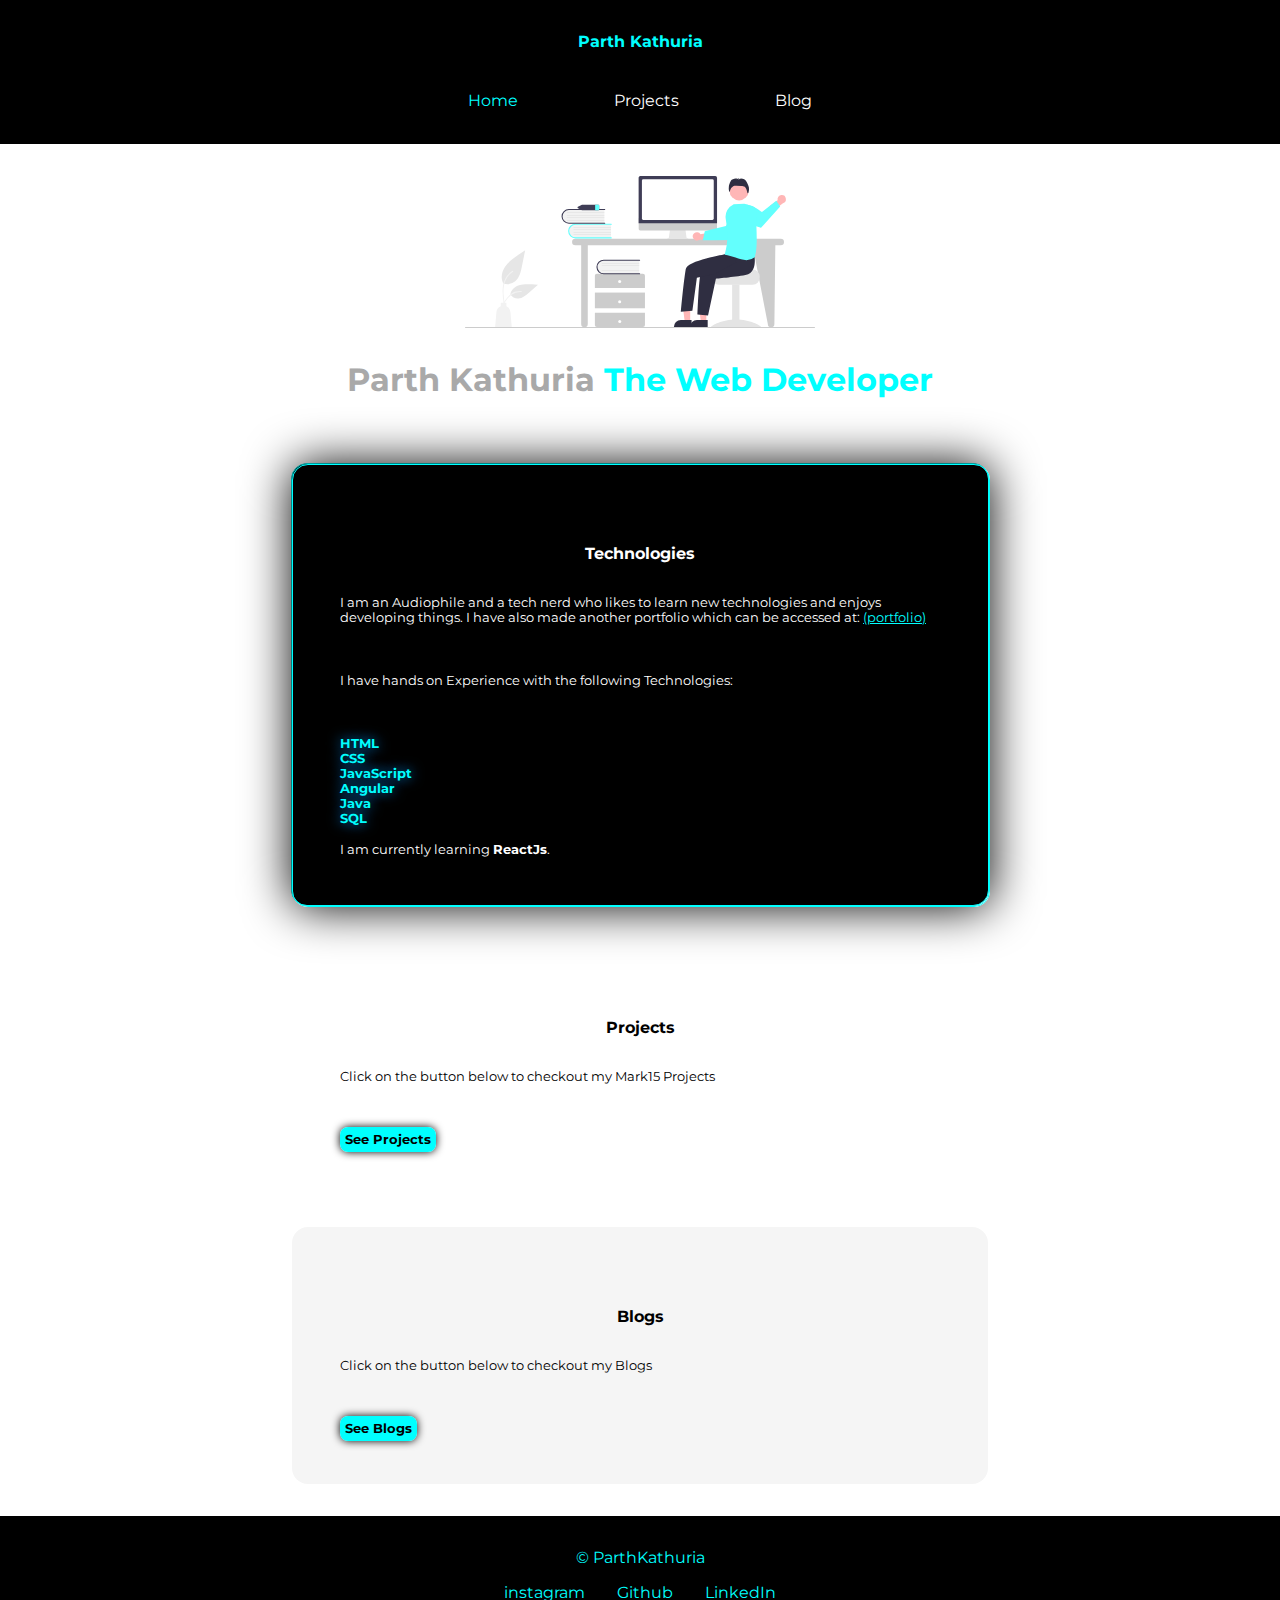
==== index.html @ 1c36a5e3 "edited the link of another Portfolio" ====
<!DOCTYPE html>
<html lang="en">
  <head>
    <meta charset="UTF-8" />
    <meta http-equiv="X-UA-Compatible" content="IE=edge" />
    <meta name="viewport" content="width=device-width, initial-scale=1.0" />
    <title>Home | Parth Kathuria</title>
    <link rel="stylesheet" href="style.css" />
 
    </style>
  </head>
  <body>
    <nav class="navbar">
      <span class="nav__heading">Parth Kathuria</span>

      <span class="nav__buttons">
        <a href="/" class="navigate link link-active">Home</a>
        <a href="projects.html" class="navigate link">Projects</a>
        <a href="blogs.html" class="navigate link">Blog</a>
      </span>
    </nav>
    <header class="hero">
      <img src="assets/main.svg" alt="a guy coding" class="hero__img" />
      <h1 class="hero__heading">
        Parth Kathuria <span class="heading__inverted"> The Web Developer</span>
      </h1>
    </header>
    <div class="main">
      <section class="section main__section">
        <h3>Technologies</h3>
        <p>
          I am an Audiophile and a tech nerd who likes to learn new technologies
          and enjoys developing things. I have also made another portfolio which
          can be accessed at: <a href="www.parthkathuria.co.in">(portfolio)</a>
        </p>
        <p>I have hands on Experience with the following Technologies:</p>
        <ul>
          <li class="technologies">HTML</li>
          <li class="technologies">
            CSS 
          </li>
          <li class="technologies">JavaScript</li>
          <li class="technologies">Angular</li>
          <li class="technologies">Java</li>
          <li class="technologies">SQL</li>
        </ul>
        <p class="remove_margin">
          I am currently learning <span class="technologies">ReactJs</span>.
        </p>
      </section>
      <section class="section">
        <h3>Projects</h3>
        <p>Click on the button below to checkout my Mark15 Projects</p>
        <a class="see__buttons" href="projects.html" rel="noopener noreferrer"
          >See Projects</a
        >
      </section>
      <section class="section ow">
        <h3>Blogs</h3>
        <p>Click on the button below to checkout my Blogs</p>
        <a class="see__buttons" href="blogs.html" rel="noopener noreferrer"
          >See Blogs</a
        >
      </section>
    </div>

    <footer class="footer">
      <span class="copyright">© ParthKathuria</span>
      <span class="social__media">
        <a
          target="_blank"
          href="https://www.instagram.com/parth.ts/"
          class="social"
          >instagram</a
        >
        <a
          target="_blank"
          href="https://github.com/ParthDevTs?tab=repositories"
          class="social"
          >Github</a
        >
        <a
          target="_blank"
          href="https://www.linkedin.com/in/parth-kathuria-4b0856177/"
          class="social"
          >LinkedIn</a
        >
      </span>
    </footer>
  </body>
</html>
---- style.css ----
@import url("https://fonts.googleapis.com/css2?family=Montserrat:wght@100;400&display=swap");

* {
  padding: 0;
  margin: 0;
  font-family: "Montserrat", sans-serif;
}
.navbar {
  width: 100%;
  background-color: black;
  height: 5rem;

  padding-top: 2rem;
  padding-bottom: 2rem;
  display: flex;
  flex-direction: column;
  align-items: center;
  color: aqua;
}

.nav__heading {
  font-weight: bold;
}

.nav__buttons {
  margin: 2rem;
  display: flex;
  flex-direction: row;
  gap: 5rem;
}

.navigate {
  color: white;
  background-color: transparent;
  padding: 0.5rem;

  text-decoration: none;
}
.link-active {
  color: aqua;
}

.hero {
  padding: 2rem;

  display: flex;
  flex-direction: column;
  align-items: center;
  justify-content: center;
}
.hero .hero__img {
  max-width: 350px;
}
.hero .hero__heading {
  color: darkgray;

  text-align: center;
  padding-top: 2rem;
}
.hero .hero__heading .heading__inverted {
  color: cyan;
}

.main {
  /* display: flex;
  flex-direction: column;
  align-items: center;
  justify-content: center; */
  width: 100%;
  display: grid;
  grid-template-columns: 1fr;
  gap: 2rem;
  place-items: center;
  /* padding: 0.5rem; */
}

section {
  padding: 0 1rem 2rem 1rem;
  width: 350px;

  font-size: 0.6rem;
}

@media screen and (min-width: 700px) {
  section {
    font-size: 0.8rem;
    width: 600px;
    padding: 3rem;
  }
  section h3 {
    font-size: 1rem;
  }
}
section h3 {
  text-align: center;
  padding: 2rem;
}

section ul {
  margin: unset;
  padding: unset;
  margin-bottom: 1rem;
  color: cyan;
  text-shadow: 0 0 0.8rem rgb(0, 153, 255);
  list-style: none;
}

section p {
  margin-bottom: 3rem;
}

.main__section {
  margin-top: 2rem;
  background-color: black;
  color: white;
  border-radius: 1rem;
  position: relative;
  z-index: 1;
  border: aqua 1px solid;
}
.main__section a {
  color: aqua;
}

.main__section:after {
  position: absolute;
  z-index: -1;
  content: "";
  top: 0;
  left: 0;
  height: 100%;
  width: 100%;
  border-radius: 1rem;
  box-shadow: 0 0 3rem black;
  border: aqua 1px solid;
}

.remove_margin {
  margin-bottom: 0rem;
}

.ow {
  background-color: whitesmoke;
  border-radius: 1rem;
}

.see__buttons {
  background-color: cyan;
  padding: 0.3rem;
  text-decoration: none;
  color: black;
  font-weight: bold;
  border-radius: 0.5rem;
  box-shadow: 0 0 0.5rem black;
  font-size: 0.8rem;
  transition: all 200ms ease;
  cursor: pointer;
}
.see__buttons:hover {
  background-color: rgb(1, 166, 172);
  color: white;
  box-shadow: 0 0 0.2rem black;
}

.footer {
  margin-top: 2rem;
  display: flex;
  flex-direction: column;
  justify-content: center;
  align-items: center;
  padding: 2rem;
  gap: 1rem;
  background-color: black;
  color: aqua;
}
.footer .social__media {
  display: flex;
  flex-direction: row;
  gap: 2rem;
}

.footer .social__media .social {
  transition: all 150ms ease;
}

.footer .social__media .social:hover {
  font-size: 1.2rem;
  font-weight: bold;
  text-shadow: white 0 0 0.8rem;
}

.footer .social__media .social {
  color: aqua;
  text-decoration: none;
}

.technologies {
  font-weight: bold;
}
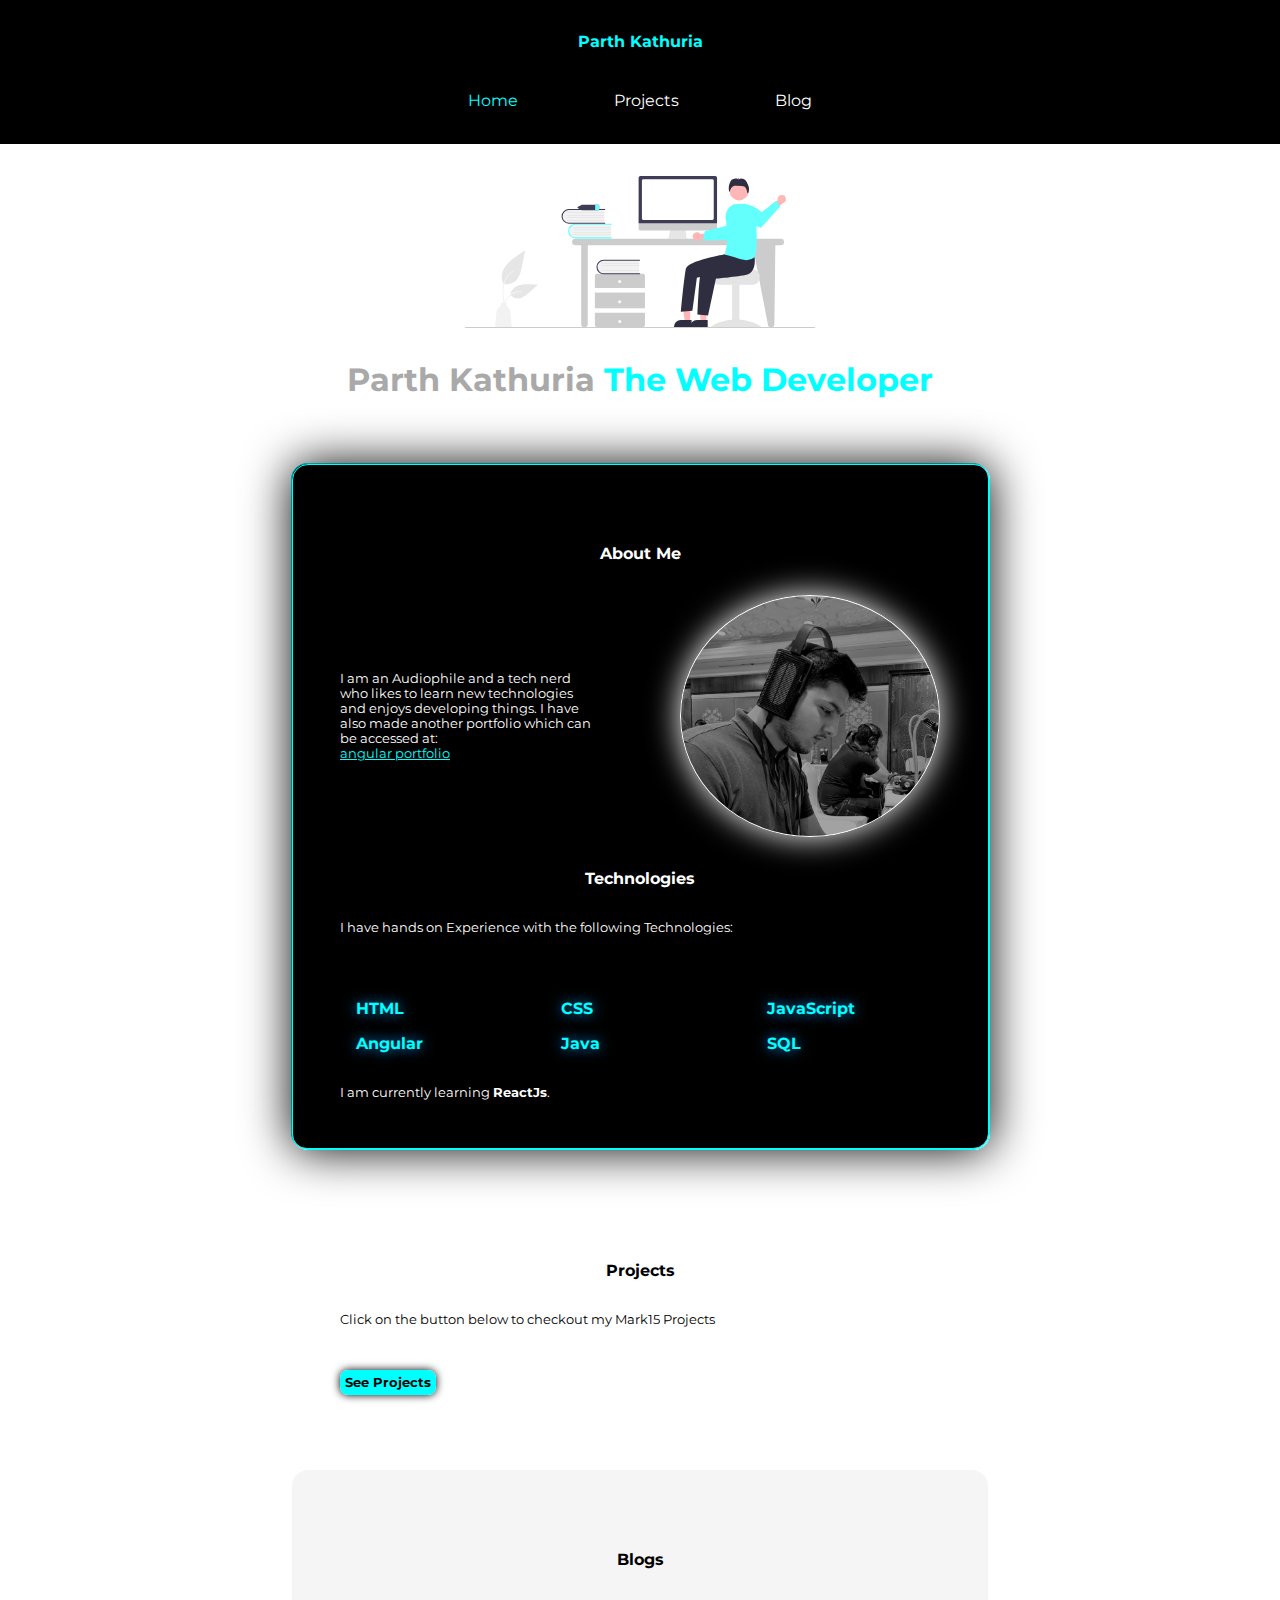
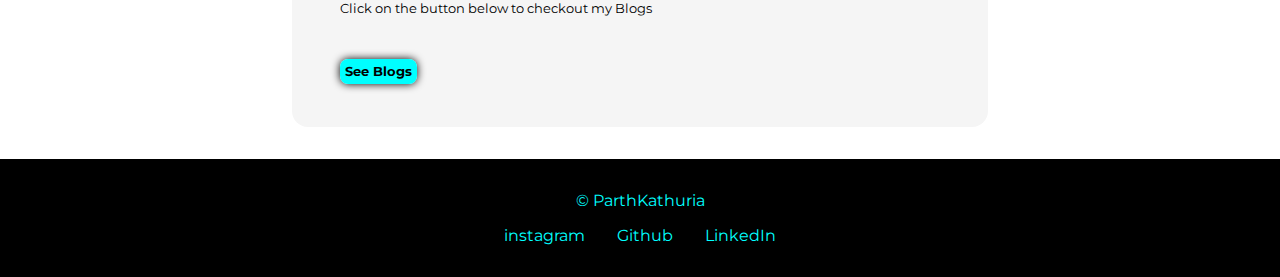
==== commit a00406e5: "made visual changes" ====
--- a/index.html
+++ b/index.html
@@ -27,18 +27,23 @@
     </header>
     <div class="main">
       <section class="section main__section">
+        <h3>About Me</h3>
+        <div class="aboutme">
+          <p>
+            I am an Audiophile and a tech nerd who likes to learn new technologies
+            and enjoys developing things. I have also made another portfolio which
+            can be accessed at: <a href="www.parthkathuria.co.in" alt="me at an Audiophile Event"> angular portfolio </a>
+          </p>
+          <div class="img__container">
+            
+          </div>
+        </div>
+
         <h3>Technologies</h3>
-        <p>
-          I am an Audiophile and a tech nerd who likes to learn new technologies
-          and enjoys developing things. I have also made another portfolio which
-          can be accessed at: <a href="www.parthkathuria.co.in">(portfolio)</a>
-        </p>
         <p>I have hands on Experience with the following Technologies:</p>
-        <ul>
+        <ul class="tech_stack">
           <li class="technologies">HTML</li>
-          <li class="technologies">
-            CSS 
-          </li>
+          <li class="technologies">CSS </li>
           <li class="technologies">JavaScript</li>
           <li class="technologies">Angular</li>
           <li class="technologies">Java</li>
--- a/style.css
+++ b/style.css
@@ -81,16 +81,6 @@
   font-size: 0.6rem;
 }
 
-@media screen and (min-width: 700px) {
-  section {
-    font-size: 0.8rem;
-    width: 600px;
-    padding: 3rem;
-  }
-  section h3 {
-    font-size: 1rem;
-  }
-}
 section h3 {
   text-align: center;
   padding: 2rem;
@@ -107,6 +97,29 @@
 
 section p {
   margin-bottom: 3rem;
+}
+
+section .aboutme {
+  display: grid;
+  grid-template-columns: 1fr 1fr;
+  grid-template-rows: 1fr;
+  gap: 1rem;
+  place-content: center;
+}
+.aboutme p {
+  display: grid;
+  place-content: center;
+  height: 100%;
+}
+.img__container {
+  background: rgba(0, 0, 0, 0.363) url("assets/headphones.jpg");
+  background-position: center;
+  background-size: cover;
+  height: 10rem;
+  border-radius: 50%;
+  background-blend-mode: multiply;
+  border: white 1px solid;
+  box-shadow: 0 0 2rem white;
 }
 
 .main__section {
@@ -135,6 +148,19 @@
   border: aqua 1px solid;
 }
 
+.tech_stack {
+  width: 100%;
+  padding: 1rem;
+  font-size: 1rem;
+  margin-bottom: 0.5rem;
+  display: grid;
+  grid-template-columns: 1fr 1fr 1fr;
+  grid-template-rows: 1fr 1fr;
+  gap: 1rem;
+  margin-bottom: 1rem;
+  place-content: center;
+}
+
 .remove_margin {
   margin-bottom: 0rem;
 }
@@ -197,3 +223,22 @@
 .technologies {
   font-weight: bold;
 }
+
+@media screen and (min-width: 700px) {
+  section {
+    font-size: 0.8rem;
+    width: 600px;
+    padding: 3rem;
+  }
+  section h3 {
+    font-size: 1rem;
+  }
+
+  section .aboutme {
+    gap: 5rem;
+  }
+
+  .img__container {
+    height: 15rem;
+  }
+}
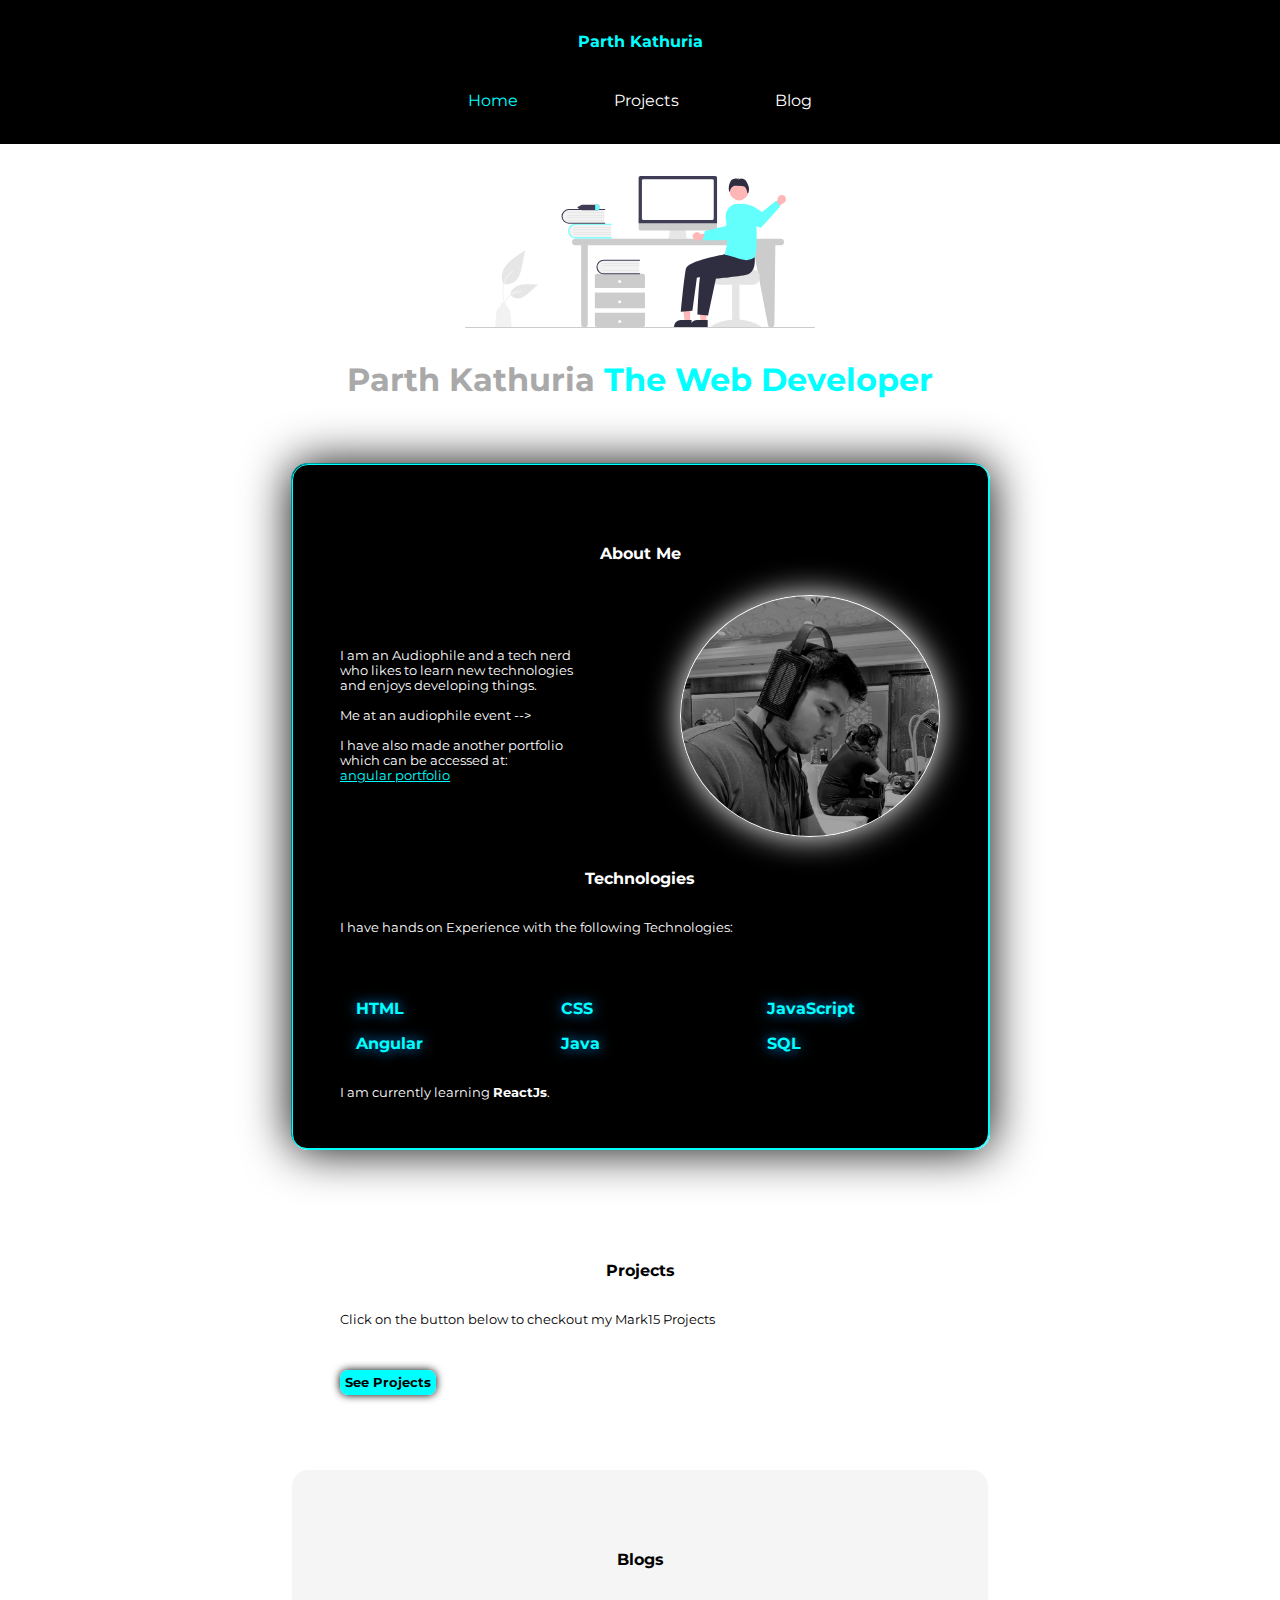
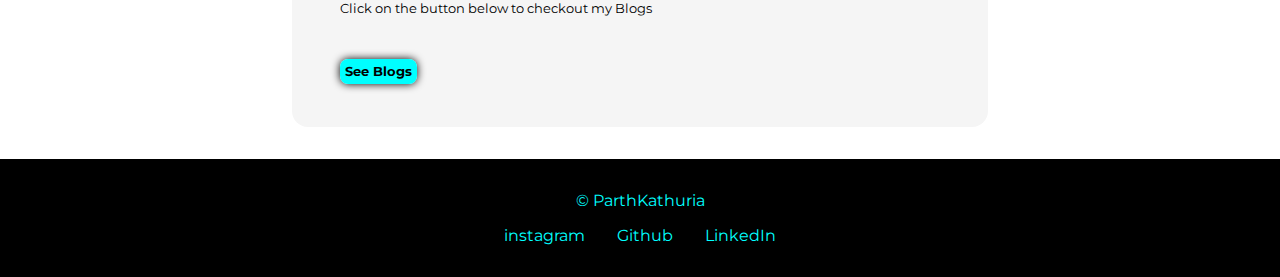
==== commit 189efbee: "edited about me section" ====
--- a/index.html
+++ b/index.html
@@ -14,9 +14,9 @@
       <span class="nav__heading">Parth Kathuria</span>
 
       <span class="nav__buttons">
-        <a href="/" class="navigate link link-active">Home</a>
-        <a href="projects.html" class="navigate link">Projects</a>
-        <a href="blogs.html" class="navigate link">Blog</a>
+        <a href="/" class="social navigate link link-active">Home</a>
+        <a href="projects.html" class="social navigate link">Projects</a>
+        <a href="blogs.html" class="social navigate link">Blog</a>
       </span>
     </nav>
     <header class="hero">
@@ -31,7 +31,11 @@
         <div class="aboutme">
           <p>
             I am an Audiophile and a tech nerd who likes to learn new technologies
-            and enjoys developing things. I have also made another portfolio which
+            and enjoys developing things. 
+            <br><br>
+            Me at an audiophile event -->
+            <br><br>
+            I have also made another portfolio which
             can be accessed at: <a href="www.parthkathuria.co.in" alt="me at an Audiophile Event"> angular portfolio </a>
           </p>
           <div class="img__container">
--- a/style.css
+++ b/style.css
@@ -62,16 +62,11 @@
 }
 
 .main {
-  /* display: flex;
-  flex-direction: column;
-  align-items: center;
-  justify-content: center; */
   width: 100%;
   display: grid;
   grid-template-columns: 1fr;
   gap: 2rem;
   place-items: center;
-  /* padding: 0.5rem; */
 }
 
 section {
@@ -205,11 +200,13 @@
   gap: 2rem;
 }
 
-.footer .social__media .social {
+.footer .social__media .social,
+.social {
   transition: all 150ms ease;
 }
 
-.footer .social__media .social:hover {
+.footer .social__media .social:hover,
+.social:hover {
   font-size: 1.2rem;
   font-weight: bold;
   text-shadow: white 0 0 0.8rem;
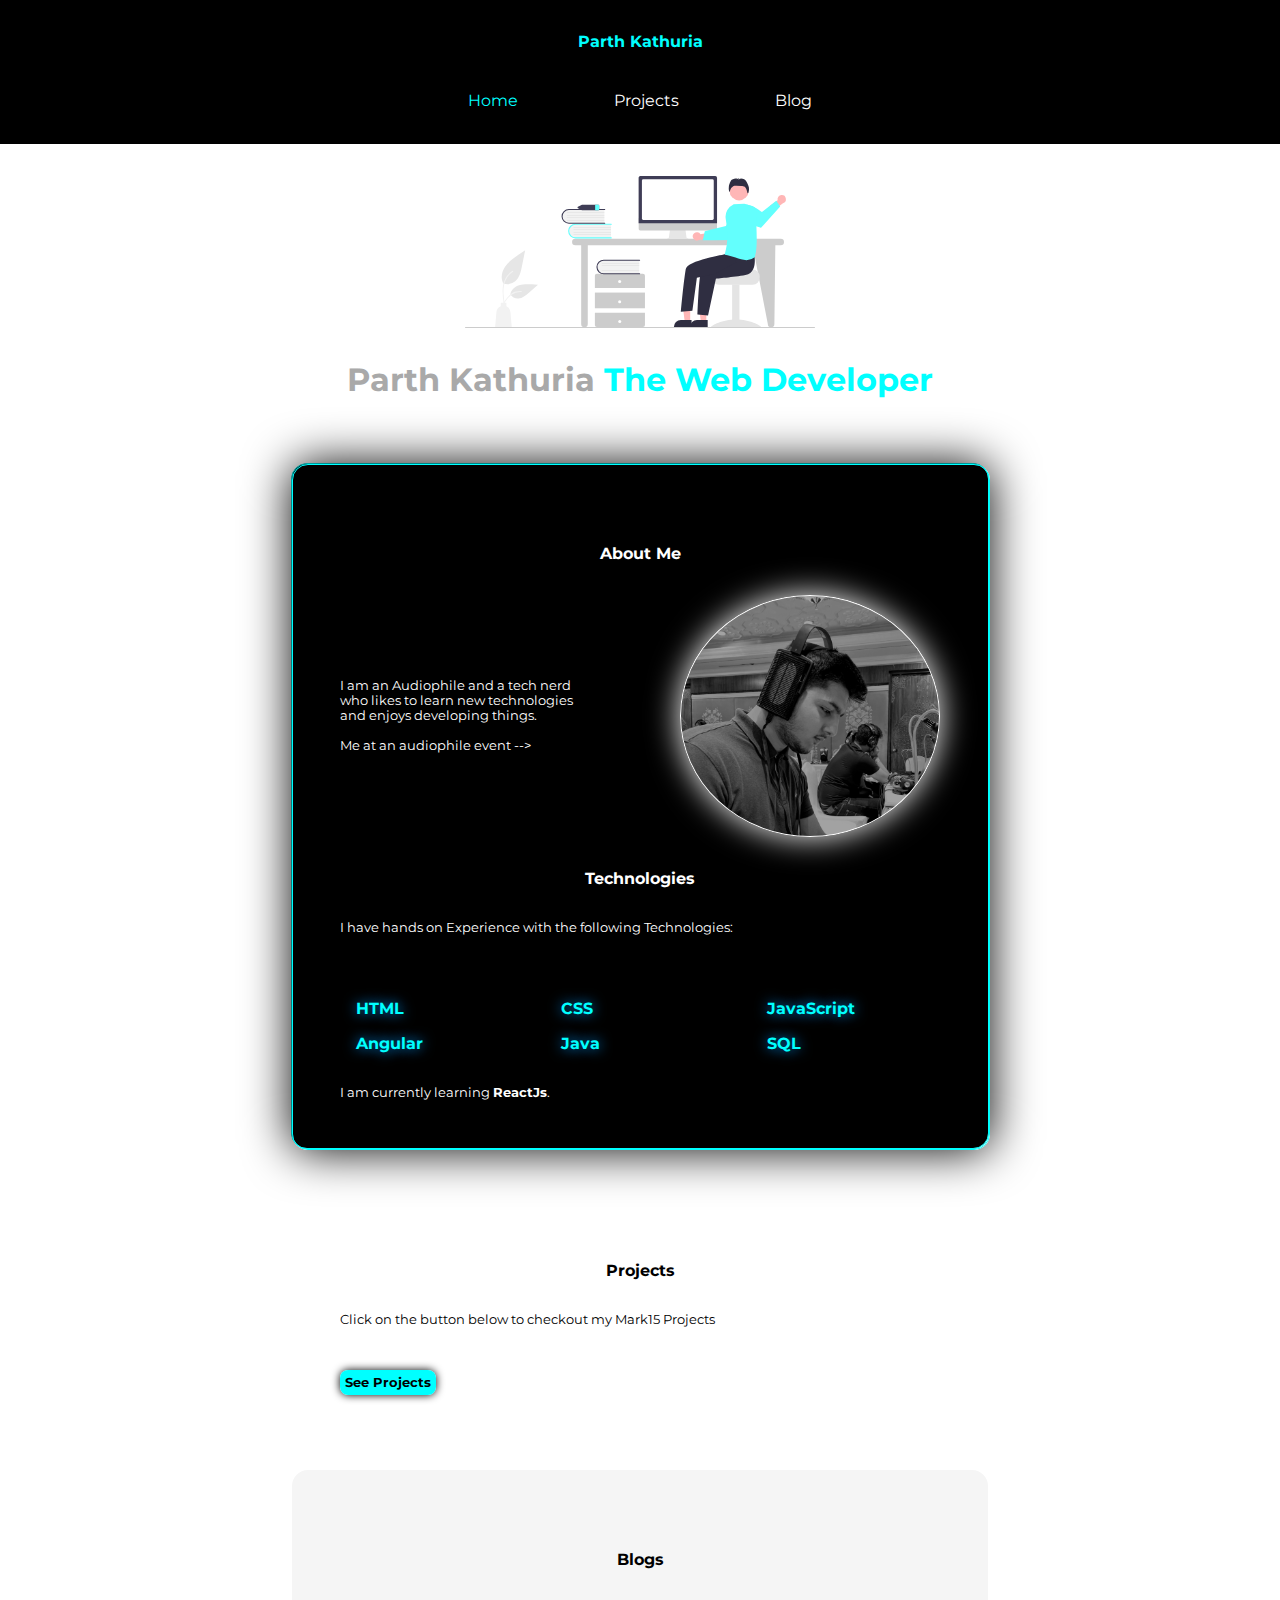
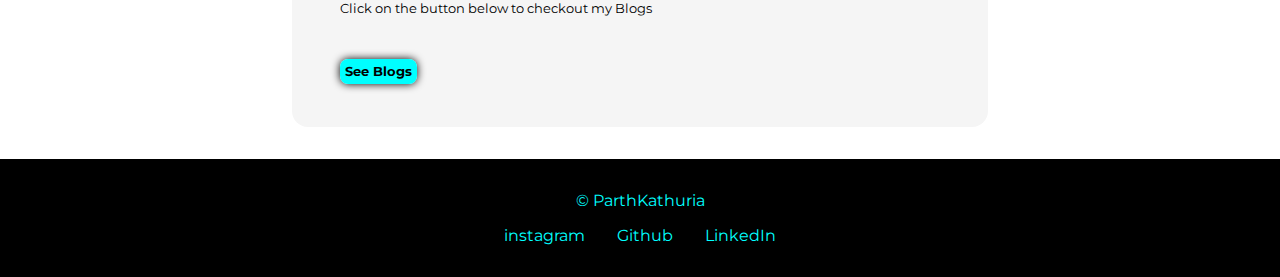
==== commit 9eab6379: "removed previous portfolio" ====
--- a/index.html
+++ b/index.html
@@ -34,9 +34,10 @@
             and enjoys developing things. 
             <br><br>
             Me at an audiophile event -->
-            <br><br>
+            <!-- <br><br>
             I have also made another portfolio which
-            can be accessed at: <a href="www.parthkathuria.co.in" alt="me at an Audiophile Event"> angular portfolio </a>
+            can be accessed at:  -->
+            <!-- <a href="https://www.parthkathuria.co.in/" alt="me at an Audiophile Event"> angular portfolio </a> -->
           </p>
           <div class="img__container">
             
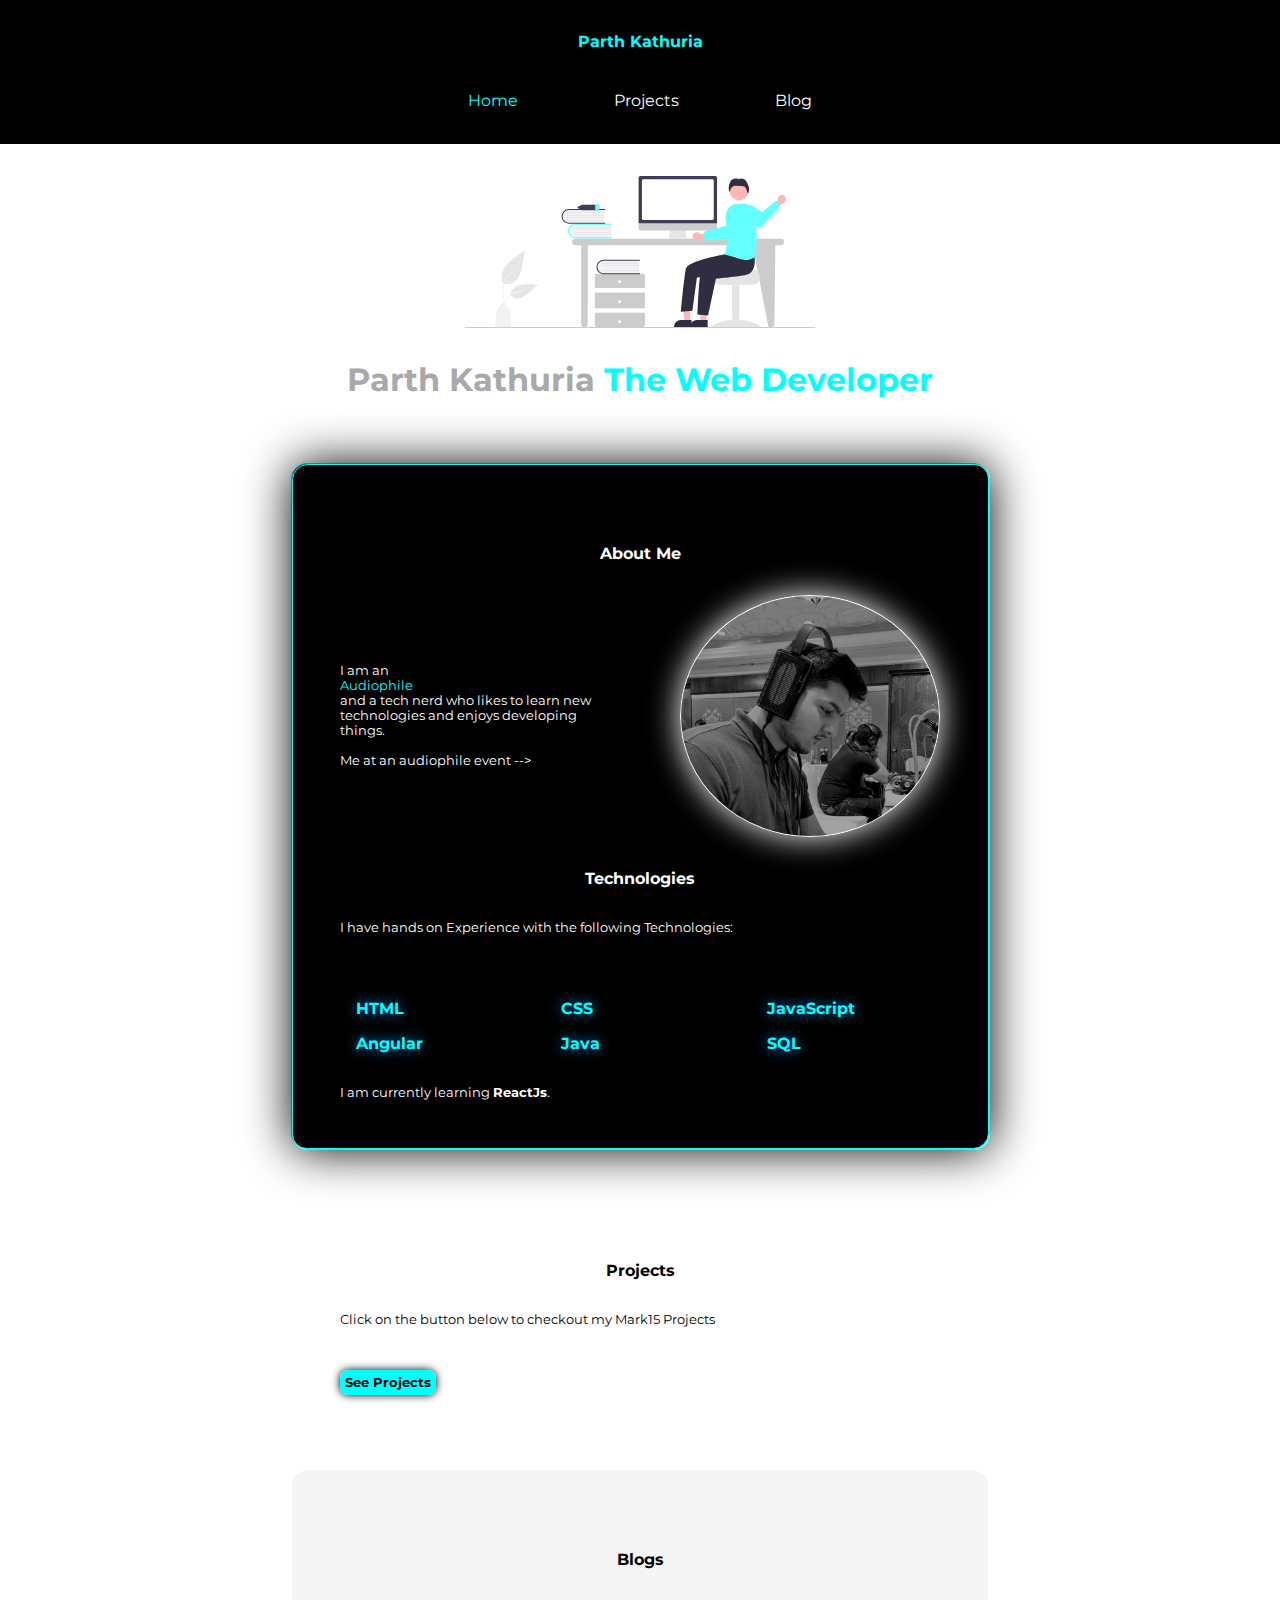
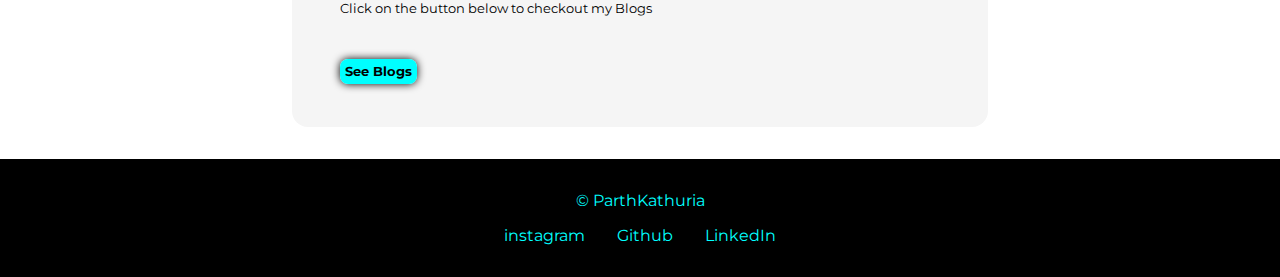
==== commit 6be763d6: "added style changes" ====
--- a/index.html
+++ b/index.html
@@ -30,7 +30,7 @@
         <h3>About Me</h3>
         <div class="aboutme">
           <p>
-            I am an Audiophile and a tech nerd who likes to learn new technologies
+            I am an <span class="audiophile">Audiophile</span> and a tech nerd who likes to learn new technologies
             and enjoys developing things. 
             <br><br>
             Me at an audiophile event -->
--- a/style.css
+++ b/style.css
@@ -221,6 +221,10 @@
   font-weight: bold;
 }
 
+.audiophile {
+  color: aqua;
+}
+
 @media screen and (min-width: 700px) {
   section {
     font-size: 0.8rem;
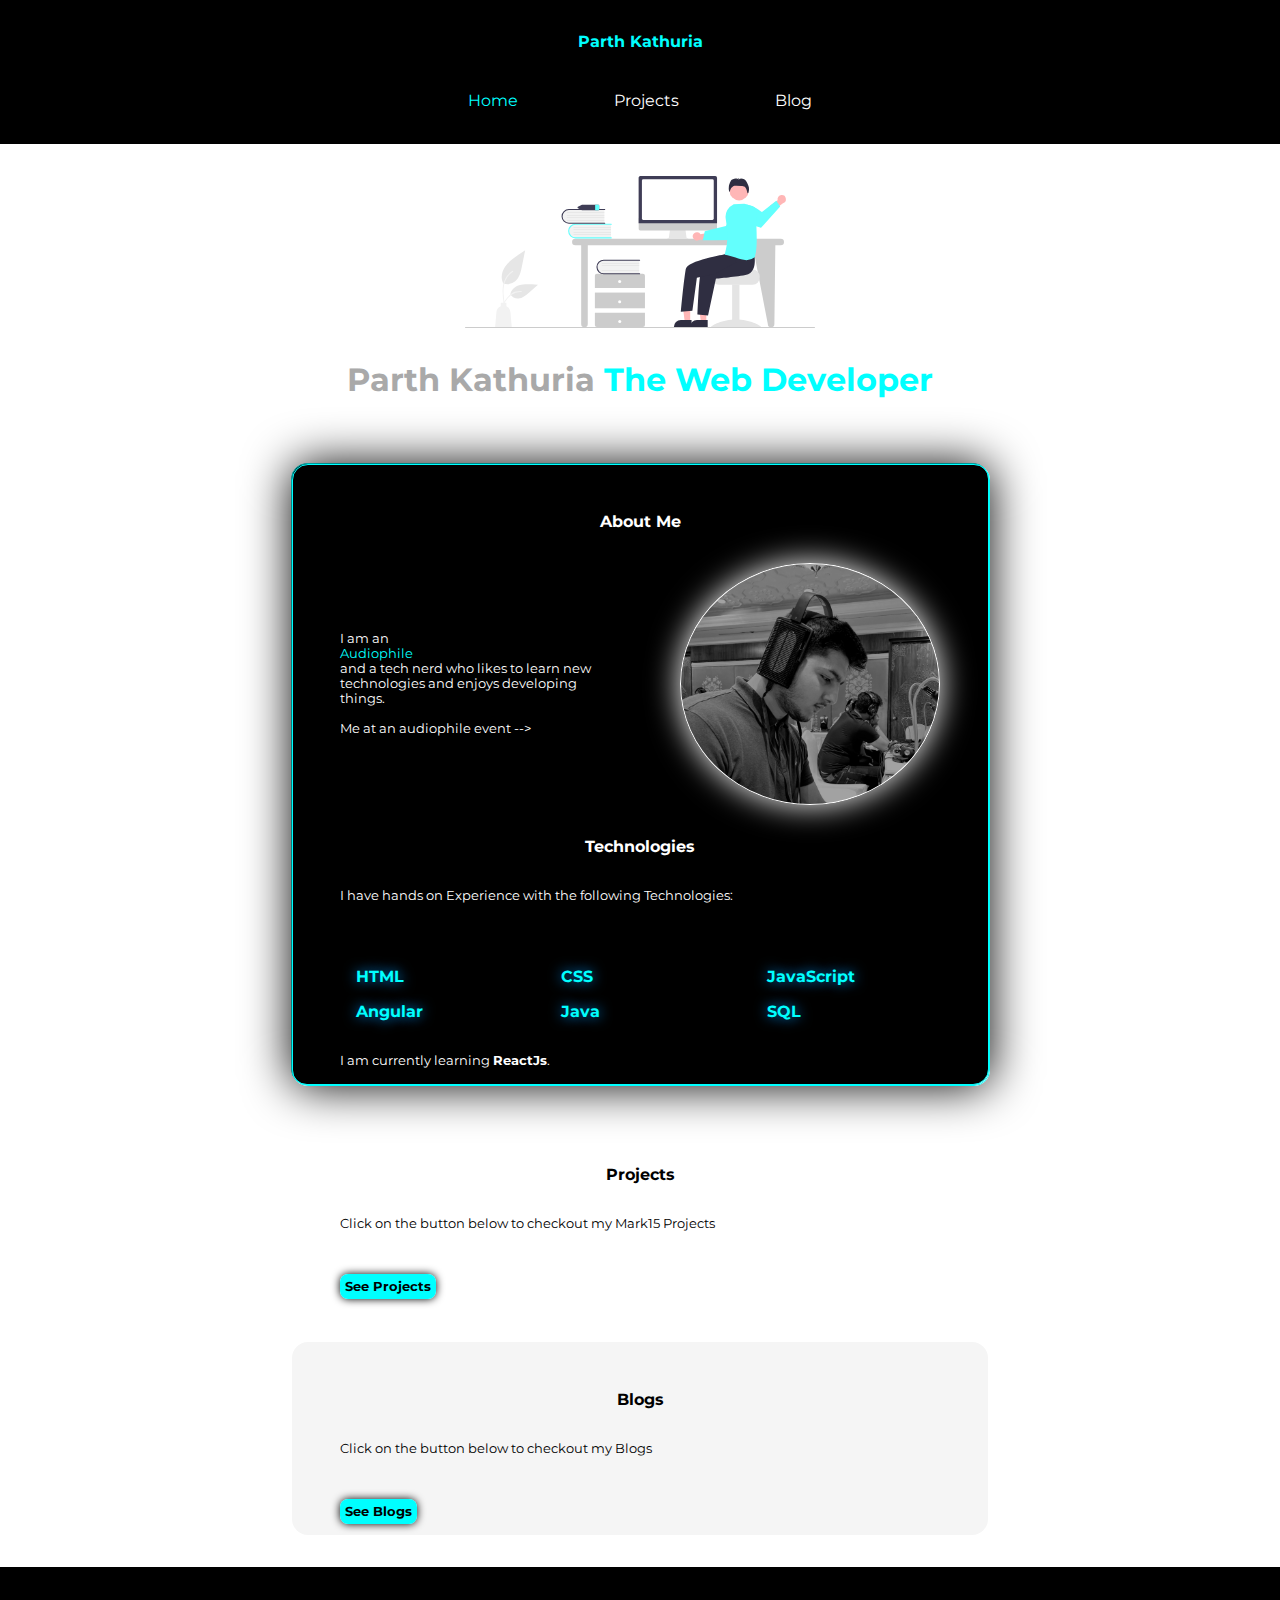
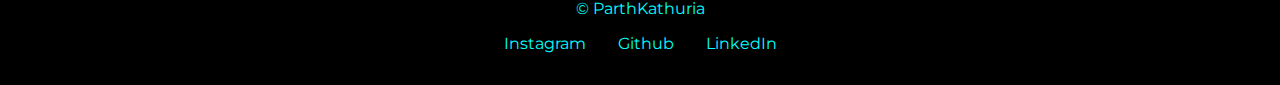
==== commit aeb1d501: "Changed Spelling" ====
--- a/index.html
+++ b/index.html
@@ -81,7 +81,7 @@
           target="_blank"
           href="https://www.instagram.com/parth.ts/"
           class="social"
-          >instagram</a
+          >Instagram</a
         >
         <a
           target="_blank"
--- a/style.css
+++ b/style.css
@@ -5,6 +5,7 @@
   margin: 0;
   font-family: "Montserrat", sans-serif;
 }
+
 .navbar {
   width: 100%;
   background-color: black;
@@ -70,7 +71,7 @@
 }
 
 section {
-  padding: 0 1rem 2rem 1rem;
+  padding: 0 1rem 2rem 2rem;
   width: 350px;
 
   font-size: 0.6rem;
@@ -229,7 +230,7 @@
   section {
     font-size: 0.8rem;
     width: 600px;
-    padding: 3rem;
+    padding: 1rem 3rem 1rem 3rem;
   }
   section h3 {
     font-size: 1rem;
